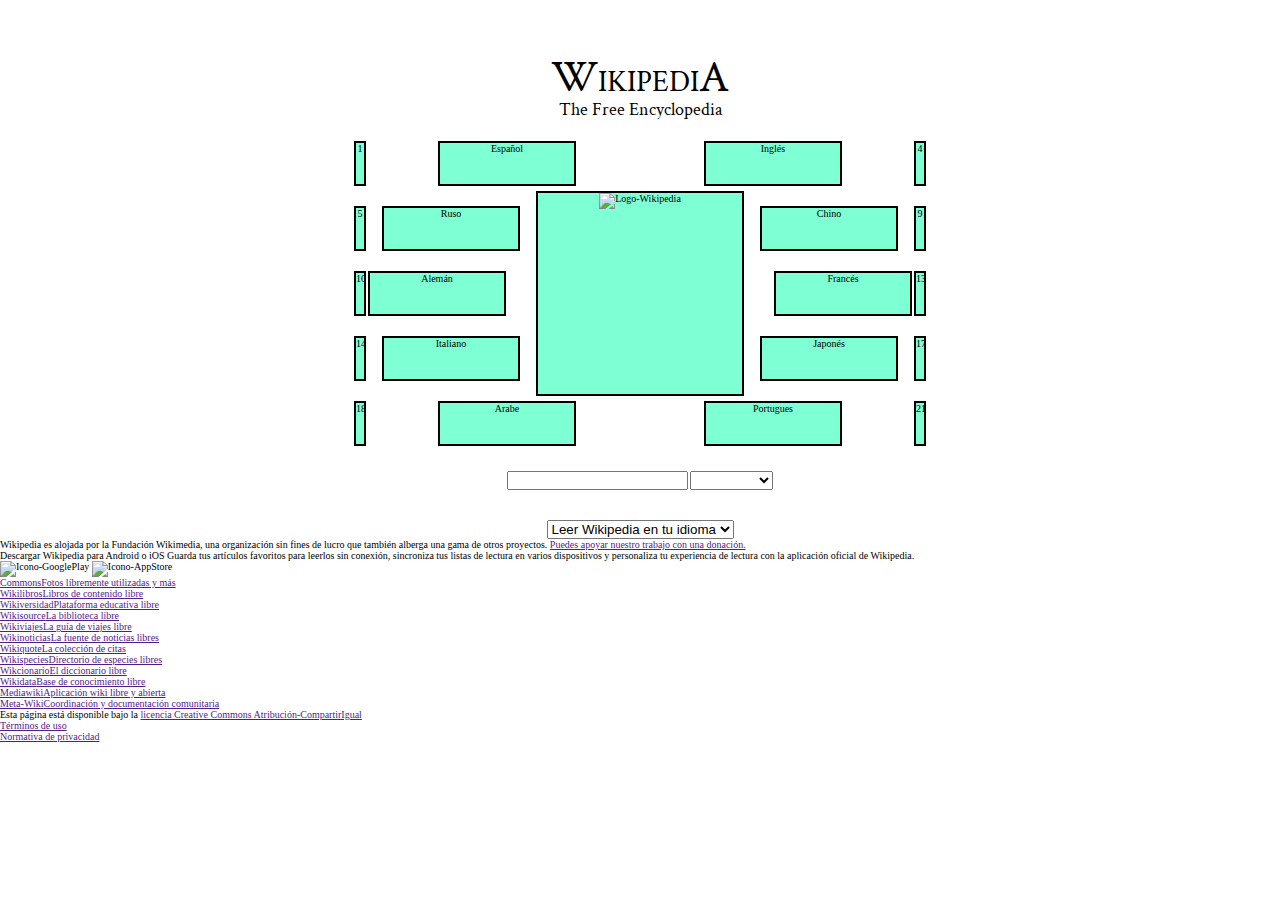
==== index.html @ 9f01933a "Primeras configuraciones en html y css con todo el esquema de la página. Se establece cuadrícula par" ====
<!DOCTYPE html>
<html lang="en">
<head>
    <meta charset="UTF-8">
    <meta http-equiv="X-UA-Compatible" content="IE=edge">
    <meta name="viewport" content="width=device-width, initial-scale=1.0">
    <title>Document</title>
    <link rel="stylesheet" href="./style.css">
    <link rel="preconnect" href="https://fonts.googleapis.com">
    <link rel="preconnect" href="https://fonts.gstatic.com" crossorigin>
    <link href="https://fonts.googleapis.com/css2?family=Crimson+Text:wght@400;600;700&family=Oswald:wght@300;500;700&display=swap" rel="stylesheet">
</head>
<body>
    <header>
        
        <div class="Titles">
            <p class="Title"><span>W</span>IKIPEDI<span>A</span></p>
            <p class="Subtitle">The Free Encyclopedia</p>
        </div>
    </header>
    <main>
        <section>

            <div class="grid-container">
                <div class="grid-item1">1</div>
                <div class="grid-item2">
                    <p>Español</p>
                </div>
                <div class="grid-item3">
                    <p>Inglés</p>
                </div>
        
                <div class="grid-item4">4</div>
                <div class="grid-item5">5</div>
                <div class="grid-item6">
                    <p>Ruso</p>
                </div>
                
                <div class="grid-item7">
                    <img src="https://upload.wikimedia.org/wikipedia/commons/d/de/Wikipedia_Logo_1.0.png" alt="Logo-Wikipedia" />
                </div>
        
                <div class="grid-item8">
                    <p>Chino</p>
                </div>
                <div class="grid-item9">9</div>
                <div class="grid-item10">10</div>
        
                <div class="grid-item11">
                    <p>Alemán</p>
                </div>
                
                <div class="grid-item12">
                    <p>Francés</p>
                </div>
                <div class="grid-item13">13</div>
        
                <div class="grid-item14">14</div>
                <div class="grid-item15">
                    <p>Italiano</p>
                </div>
                <div class="grid-item16">
                    <p>Japonés</p>
                </div>
                <div class="grid-item17">17</div>
        
                <div class="grid-item18">18</div>
                <div class="grid-item19">
                    <p>Arabe</p>
                </div>
                <div class="grid-item20">
                    <p>Portugues</p>
                </div>
                <div class="grid-item21">21</div>
                
              </div>

            
        </section>
        <section>
            <div class="main-list-container">
                
                <input type="text">
                <select name="lenguages-up" id="lang1">
                    <option value="none"></option>
                    <option value="ingles">Inglés</option>
                    <option value="chino">Chino</option>
                    <option value="espanol">Español</option>
                    <option value="italiano">Italiano</option>
                    <option value="arabe">Arabe</option>
                    <option value="ruso">Ruso</option>
                    <option value="aleman">Alemán</option>
                    <option value="frances">Francés</option>
                    <option value="japones">Japonés</option>
                    <option value="portugues">Portugués</option>
                </select>
                <a class="search-icon" href=""></a>
            </div>
            
            
              <select name="lenguages-down" id="lang2" placeholder="Leer Wikipedia en tu idioma">
                <option value="">Leer Wikipedia en tu idioma</option>
                <option value="ingles">Inglés</option>
                <option value="chino">Chino</option>
                <option value="espanol">Español</option>
                <option value="italiano">Italiano</option>
                <option value="arabe">Arabe</option>
                <option value="ruso">Ruso</option>
                <option value="aleman">Alemán</option>
                <option value="frances">Francés</option>
                <option value="japones">Japonés</option>
                <option value="portugues">Portugués</option>
              </select>
        </section>


    </main>
    <footer>
        <div class="legends">
            <div class="legend-up">
                <span class="wikimedia-icon">

                </span>
                <p>Wikipedia es alojada por la Fundación Wikimedia, una organización sin fines de lucro que también alberga una gama de otros proyectos.
                <a href="">Puedes apoyar nuestro trabajo con una donación.</a></p>
            </div>
            <div class="legend-down">
                <span class="wikipedia-icon">

                </span>
                <p><span>Descargar Wikipedia para Android o iOS</span>
                    Guarda tus artículos favoritos para leerlos sin conexión, sincroniza tus listas de lectura en varios dispositivos y personaliza tu experiencia de lectura con la aplicación oficial de Wikipedia.
                </p>
                <div class="Play-Store">
                    <img src="https://www.rdsdelivery.com/wp-content/uploads/2016/11/get-it-on-google-play-icon-logo-e1486678715107-300x105.png.webp"
                    alt="Icono-GooglePlay" />
                    <img src="https://w7.pngwing.com/pngs/506/939/png-transparent-app-store-logo-iphone-app-store-get-started-now-button-electronics-text-telephone-call.png"
                    alt="Icono-AppStore" />
                </div>

            </div>
        </div>
            <ul class="Utilities1">
                <li>
                    <a href="">
                        <span class="CommonsIcon"></span>
                        <p><span>Commons</span>Fotos líbremente utilizadas y más</p>
                    </a>
                </li>
                <li>
                    <a href="">
                        <span class="WlibrosIcon"></span>
                        <p><span>Wikilibros</span>Libros de contenido libre</p>
                    </a>
                </li>
                <li>
                    <a href="">
                        <span class="WversidadIcon"></span>
                        <p><span>Wikiversidad</span>Plataforma educativa libre</p>
                    </a>
                </li>
                <li>
                    <a href="">
                        <span class="WsourceIcon"></span>
                        <p><span>Wikisource</span>La biblioteca libre</p>
                    </a>
                </li>
            </ul>

            <ul class="Utilities2">
                <li>
                    <a href="">
                        <span class="WviajesIcon"></span>
                        <p><span>Wikiviajes</span>La guía de viajes libre</p>
                    </a>
                </li>
                <li>
                    <a href="">
                        <span class="WnoticiasIcon"></span>
                        <p><span>Wikinoticias</span>La fuente de noticias libres</p>
                    </a>
                </li>
                <li>
                    <a href="">
                        <span class="Wquote"></span>
                        <p><span>Wikiquote</span>La colección de citas</p>
                    </a>
                </li>
                <li>
                    <a href="">
                        <span class="Wspecies"></span>
                        <p><span>Wikispecies</span>Directorio de especies libres</p>
                    </a>
                </li>
            </ul>

            <ul class="Utilities3">
                <li>
                    <a href="">
                        <span class="WcionarioIcon"></span>
                        <p><span>Wikcionario</span>El diccionario libre</p>
                    </a>
                </li>
                <li>
                    <a href="">
                        <span class="WdataIcon"></span>
                        <p><span>Wikidata</span>Base de conocimiento libre</p>
                    </a>
                </li>
                <li>
                    <a href="">
                        <span class="MediaW"></span>
                        <p><span>Mediawiki</span>Aplicación wiki libre y abierta</p>
                    </a>
                </li>
                <li>
                    <a href="">
                        <span class="MetaW"></span>
                        <p><span>Meta-Wiki</span>Coordinación y documentación comunitaria</p>
                    </a>
                </li>
            </ul>

            <div class="down">
                <ul>
                    <li>
                        Esta página está disponible bajo la <a href="">licencia Creative Commons Atribución-CompartirIgual</a>
                    </li>
                    <li>
                        <a href="">Términos de uso</a>
                    </li>
                    <li>
                        <a href="">Normativa de privacidad</a>
                    </li>
                </ul>
            </div>
        
    </footer>
</body>
</html>
---- style.css ----
* {
    box-sizing: border-box;
    margin: 0;
    padding: 0;
}
html {
    font-size: 62.5%;
}

header {
    width: 100vw;
    
    text-align: center;
}
header div {
    margin: 0 auto;
    margin-top: 4.8rem;
}
header div .Title {
  height: 45px;
  
}
header div .Subtitle {
  margin-top: 5px;
} 
.Title span {
    font-size: 4.5rem;
}
.Title {
    /*font-family: Linux Libertine,Hoefler Text,Georgia,Times New Roman,Times,serif;*/
    font-family: 'Crimson Text', serif;
    font-size: 3rem;
}
.Subtitle {
    font-size: 1.8rem;
    font-family: 'Crimson Text', serif;
}
main {
  width: 100vw;    
  text-align: center;
}

.grid-container {
    display: grid;
    justify-content: center;
    grid-template-rows: repeat(5,45px);
    grid-template-columns: repeat(41,12px);
    grid-row-gap: 20px;
    grid-column-gap: 2px;
    grid-template-areas:
    "area1 . . . . . area2 area2 area2 area2 area2 area2 area2 area2 area2 area2 . . . . . . . . . area3 area3 area3 area3 area3 area3 area3 area3 area3 area3 . . . . . area4"
    "area5 . area6 area6 area6 area6 area6 area6 area6 area6 area6 area6 . area7 area7 area7 area7 area7 area7 area7 area7 area7 area7 area7 area7 area7 area7 area7 . area8 area8 area8 area8 area8 area8 area8 area8 area8 area8 . area9"
    "area10 area11 area11 area11 area11 area11 area11 area11 area11 area11 area11 . . area7 area7 area7 area7 area7 area7 area7 area7 area7 area7 area7 area7 area7 area7 area7 . . area12 area12 area12 area12 area12 area12 area12 area12 area12 area12 area13"
    "area14 . area15 area15 area15 area15 area15 area15 area15 area15 area15 area15 . area7 area7 area7 area7 area7 area7 area7 area7 area7 area7 area7 area7 area7 area7 area7 . area16 area16 area16 area16 area16 area16 area16 area16 area16 area16 . area17"
    "area18 . . . . . area19 area19 area19 area19 area19 area19 area19 area19 area19 area19 . . . . . . . . . area20 area20 area20 area20 area20 area20 area20 area20 area20 area20 . . . . . area21";
    margin-top: 20px;
  }

  .grid-item1 {
    background: aquamarine;
    text-align: center;
    border: black 2px solid;
    grid-area: area1;
    
  }
  
  .grid-item2 {
    background: aquamarine;
    text-align: center;
    border: black 2px solid;
    grid-area: area2;
  }
  
  .grid-item3 {
    background: aquamarine;
    text-align: center;
    border: black 2px solid;
    grid-area: area3;
  }
  .grid-item4 {
    background: aquamarine;
    text-align: center;
    border: black 2px solid;
    grid-area: area4;
  }
  .grid-item5 {
    background: aquamarine;
    text-align: center;
    border: black 2px solid;
    grid-area: area5;
  }
  .grid-item6 {
    background: aquamarine;
    text-align: center;
    border: black 2px solid;
    grid-area: area6;
  }
  .grid-item7 {
    background: aquamarine;
    text-align: center;
    border: black 2px solid;
    grid-area: area7;
   
    height: 205px;
    margin-top: -15px;
  }
  .grid-item7 img {
    width: 100%;
    height: 100%;
  }
  .grid-item8 {
    background: aquamarine;
    text-align: center;
    border: black 2px solid;
    grid-area: area8;
  }
  .grid-item9 {
    background: aquamarine;
    text-align: center;
    border: black 2px solid;
    grid-area: area9;
  }
  .grid-item10 {
    background: aquamarine;
    text-align: center;
    border: black 2px solid;
    grid-area: area10;
  }
  
  .grid-item11 {
    background: aquamarine;
    text-align: center;
    border: black 2px solid;
    grid-area: area11;
  }
  .grid-item12 {
    background: aquamarine;
    text-align: center;
    border: black 2px solid;
    grid-area: area12;
  }
  .grid-item13 {
    background: aquamarine;
    text-align: center;
    border: black 2px solid;
    grid-area: area13;
  }
  .grid-item14 {
    background: aquamarine;
    text-align: center;
    border: black 2px solid;
    grid-area: area14;
  }
  
  .grid-item15 {
    background: aquamarine;
    text-align: center;
    border: black 2px solid;
    grid-area: area15;
  }
  .grid-item16 {
    background: aquamarine;
    text-align: center;
    border: black 2px solid;
    grid-area: area16;
  }
  .grid-item17 {
    background: aquamarine;
    text-align: center;
    border: black 2px solid;
    grid-area: area17;
  }
  .grid-item18 {
    background: aquamarine;
    text-align: center;
    border: black 2px solid;
    grid-area: area18;
  }
  
  .grid-item19 {
    background: aquamarine;
    text-align: center;
    border: black 2px solid;
    grid-area: area19;
  }
  .grid-item20 {
    background: aquamarine;
    text-align: center;
    border: black 2px solid;
    grid-area: area20;
  }
  .grid-item21 {
    background: aquamarine;
    text-align: center;
    border: black 2px solid;
    grid-area: area21;
  }

  .main-list-container {
    margin-top: 2.5rem;
  }
  #lang2 {
    margin-top: 3rem;
  }
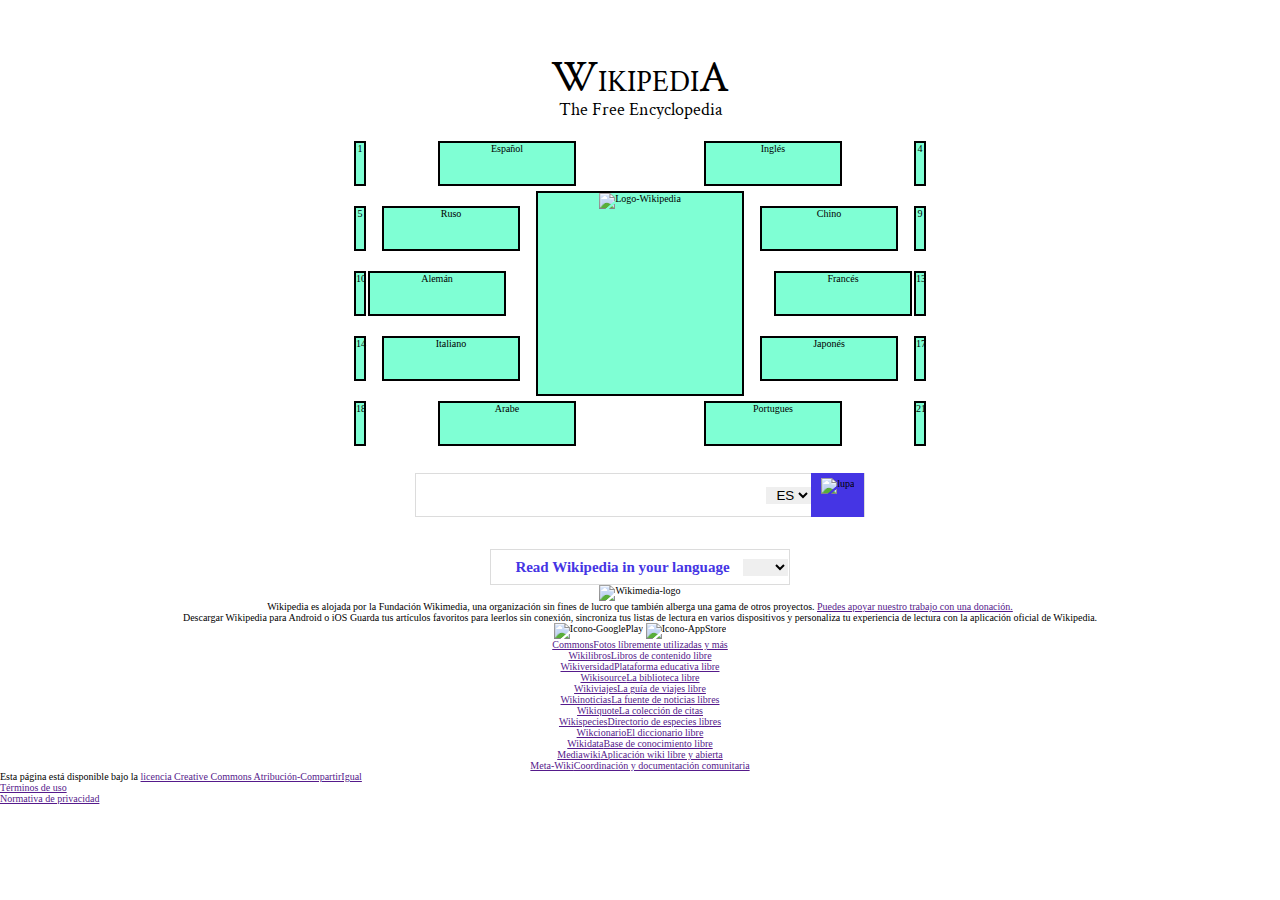
==== commit 03466bb1: "Agregados estilos para las dos inputs con listas desplegables" ====
--- a/index.html
+++ b/index.html
@@ -82,7 +82,32 @@
                 
                 <input type="text">
                 <select name="lenguages-up" id="lang1">
-                    <option value="none"></option>
+                    <option value="espanol">ESPAÑOL</option>
+                    <option value="ingles">INGLÉS</option>
+                    <option value="chino">CHINO</option>
+                    
+                    <option value="italiano">ITALIANO</option>
+                    <option value="arabe">ARABE</option>
+                    <option value="ruso">RUSO</option>
+                    <option value="aleman">ALEMÁN</option>
+                    <option value="frances">FRANCÉS</option>
+                    <option value="japones">JAPONÉS</option>
+                    <option value="portugues">PORTUGUÉS</option>
+                </select>
+                <div class="search">
+                    <img src="https://ebling.library.wisc.edu/wp-content/uploads/2019/03/whitesearchicon.png" alt="lupa">
+                </div>
+                <!--<div class="search">
+                    <a class="search-icon" href=""></a>
+                </div>-->
+            </div>
+            
+            <div class="Second-list-container">
+                <div class="Message-lang">
+                    <p>Read Wikipedia in your language</p>
+                </div>
+                <select name="languages-down" id="lang2" placeholder="Leer Wikipedia en tu idioma">
+                    <option value=""></option>
                     <option value="ingles">Inglés</option>
                     <option value="chino">Chino</option>
                     <option value="espanol">Español</option>
@@ -94,133 +119,118 @@
                     <option value="japones">Japonés</option>
                     <option value="portugues">Portugués</option>
                 </select>
-                <a class="search-icon" href=""></a>
-            </div>
-            
-            
-              <select name="lenguages-down" id="lang2" placeholder="Leer Wikipedia en tu idioma">
-                <option value="">Leer Wikipedia en tu idioma</option>
-                <option value="ingles">Inglés</option>
-                <option value="chino">Chino</option>
-                <option value="espanol">Español</option>
-                <option value="italiano">Italiano</option>
-                <option value="arabe">Arabe</option>
-                <option value="ruso">Ruso</option>
-                <option value="aleman">Alemán</option>
-                <option value="frances">Francés</option>
-                <option value="japones">Japonés</option>
-                <option value="portugues">Portugués</option>
-              </select>
+            </div>
         </section>
 
+        <section>
+            <div class="legends">
+                <div class="legend-up">
+                    <img src="https://upload.wikimedia.org/wikipedia/commons/thumb/8/8b/Wikimedia-logo_black.svg/512px-Wikimedia-logo_black.svg.png" alt="Wikimedia-logo">
+                    <p>Wikipedia es alojada por la Fundación Wikimedia, una organización sin fines de lucro que también alberga una gama de otros proyectos.
+                    <a href="">Puedes apoyar nuestro trabajo con una donación.</a></p>
+                </div>
+                <div class="legend-down">
+                    <span class="wikipedia-icon">
+    
+                    </span>
+                    <p><span>Descargar Wikipedia para Android o iOS</span>
+                        Guarda tus artículos favoritos para leerlos sin conexión, sincroniza tus listas de lectura en varios dispositivos y personaliza tu experiencia de lectura con la aplicación oficial de Wikipedia.
+                    </p>
+                    <div class="Play-Store">
+                        <img src="https://www.rdsdelivery.com/wp-content/uploads/2016/11/get-it-on-google-play-icon-logo-e1486678715107-300x105.png.webp"
+                        alt="Icono-GooglePlay" />
+                        <img src="https://w7.pngwing.com/pngs/506/939/png-transparent-app-store-logo-iphone-app-store-get-started-now-button-electronics-text-telephone-call.png"
+                        alt="Icono-AppStore" />
+                    </div>
+    
+                </div>
+            </div>
+                <ul class="Utilities1">
+                    <li>
+                        <a href="">
+                            <span class="CommonsIcon"></span>
+                            <p><span>Commons</span>Fotos líbremente utilizadas y más</p>
+                        </a>
+                    </li>
+                    <li>
+                        <a href="">
+                            <span class="WlibrosIcon"></span>
+                            <p><span>Wikilibros</span>Libros de contenido libre</p>
+                        </a>
+                    </li>
+                    <li>
+                        <a href="">
+                            <span class="WversidadIcon"></span>
+                            <p><span>Wikiversidad</span>Plataforma educativa libre</p>
+                        </a>
+                    </li>
+                    <li>
+                        <a href="">
+                            <span class="WsourceIcon"></span>
+                            <p><span>Wikisource</span>La biblioteca libre</p>
+                        </a>
+                    </li>
+                </ul>
+    
+                <ul class="Utilities2">
+                    <li>
+                        <a href="">
+                            <span class="WviajesIcon"></span>
+                            <p><span>Wikiviajes</span>La guía de viajes libre</p>
+                        </a>
+                    </li>
+                    <li>
+                        <a href="">
+                            <span class="WnoticiasIcon"></span>
+                            <p><span>Wikinoticias</span>La fuente de noticias libres</p>
+                        </a>
+                    </li>
+                    <li>
+                        <a href="">
+                            <span class="Wquote"></span>
+                            <p><span>Wikiquote</span>La colección de citas</p>
+                        </a>
+                    </li>
+                    <li>
+                        <a href="">
+                            <span class="Wspecies"></span>
+                            <p><span>Wikispecies</span>Directorio de especies libres</p>
+                        </a>
+                    </li>
+                </ul>
+    
+                <ul class="Utilities3">
+                    <li>
+                        <a href="">
+                            <span class="WcionarioIcon"></span>
+                            <p><span>Wikcionario</span>El diccionario libre</p>
+                        </a>
+                    </li>
+                    <li>
+                        <a href="">
+                            <span class="WdataIcon"></span>
+                            <p><span>Wikidata</span>Base de conocimiento libre</p>
+                        </a>
+                    </li>
+                    <li>
+                        <a href="">
+                            <span class="MediaW"></span>
+                            <p><span>Mediawiki</span>Aplicación wiki libre y abierta</p>
+                        </a>
+                    </li>
+                    <li>
+                        <a href="">
+                            <span class="MetaW"></span>
+                            <p><span>Meta-Wiki</span>Coordinación y documentación comunitaria</p>
+                        </a>
+                    </li>
+                </ul>
+    
+        </section>
 
     </main>
     <footer>
-        <div class="legends">
-            <div class="legend-up">
-                <span class="wikimedia-icon">
-
-                </span>
-                <p>Wikipedia es alojada por la Fundación Wikimedia, una organización sin fines de lucro que también alberga una gama de otros proyectos.
-                <a href="">Puedes apoyar nuestro trabajo con una donación.</a></p>
-            </div>
-            <div class="legend-down">
-                <span class="wikipedia-icon">
-
-                </span>
-                <p><span>Descargar Wikipedia para Android o iOS</span>
-                    Guarda tus artículos favoritos para leerlos sin conexión, sincroniza tus listas de lectura en varios dispositivos y personaliza tu experiencia de lectura con la aplicación oficial de Wikipedia.
-                </p>
-                <div class="Play-Store">
-                    <img src="https://www.rdsdelivery.com/wp-content/uploads/2016/11/get-it-on-google-play-icon-logo-e1486678715107-300x105.png.webp"
-                    alt="Icono-GooglePlay" />
-                    <img src="https://w7.pngwing.com/pngs/506/939/png-transparent-app-store-logo-iphone-app-store-get-started-now-button-electronics-text-telephone-call.png"
-                    alt="Icono-AppStore" />
-                </div>
-
-            </div>
-        </div>
-            <ul class="Utilities1">
-                <li>
-                    <a href="">
-                        <span class="CommonsIcon"></span>
-                        <p><span>Commons</span>Fotos líbremente utilizadas y más</p>
-                    </a>
-                </li>
-                <li>
-                    <a href="">
-                        <span class="WlibrosIcon"></span>
-                        <p><span>Wikilibros</span>Libros de contenido libre</p>
-                    </a>
-                </li>
-                <li>
-                    <a href="">
-                        <span class="WversidadIcon"></span>
-                        <p><span>Wikiversidad</span>Plataforma educativa libre</p>
-                    </a>
-                </li>
-                <li>
-                    <a href="">
-                        <span class="WsourceIcon"></span>
-                        <p><span>Wikisource</span>La biblioteca libre</p>
-                    </a>
-                </li>
-            </ul>
-
-            <ul class="Utilities2">
-                <li>
-                    <a href="">
-                        <span class="WviajesIcon"></span>
-                        <p><span>Wikiviajes</span>La guía de viajes libre</p>
-                    </a>
-                </li>
-                <li>
-                    <a href="">
-                        <span class="WnoticiasIcon"></span>
-                        <p><span>Wikinoticias</span>La fuente de noticias libres</p>
-                    </a>
-                </li>
-                <li>
-                    <a href="">
-                        <span class="Wquote"></span>
-                        <p><span>Wikiquote</span>La colección de citas</p>
-                    </a>
-                </li>
-                <li>
-                    <a href="">
-                        <span class="Wspecies"></span>
-                        <p><span>Wikispecies</span>Directorio de especies libres</p>
-                    </a>
-                </li>
-            </ul>
-
-            <ul class="Utilities3">
-                <li>
-                    <a href="">
-                        <span class="WcionarioIcon"></span>
-                        <p><span>Wikcionario</span>El diccionario libre</p>
-                    </a>
-                </li>
-                <li>
-                    <a href="">
-                        <span class="WdataIcon"></span>
-                        <p><span>Wikidata</span>Base de conocimiento libre</p>
-                    </a>
-                </li>
-                <li>
-                    <a href="">
-                        <span class="MediaW"></span>
-                        <p><span>Mediawiki</span>Aplicación wiki libre y abierta</p>
-                    </a>
-                </li>
-                <li>
-                    <a href="">
-                        <span class="MetaW"></span>
-                        <p><span>Meta-Wiki</span>Coordinación y documentación comunitaria</p>
-                    </a>
-                </li>
-            </ul>
-
+        
             <div class="down">
                 <ul>
                     <li>
--- a/style.css
+++ b/style.css
@@ -199,9 +199,85 @@
   .main-list-container {
     margin-top: 2.5rem;
   }
+  /*
   #lang2 {
     margin-top: 3rem;
-  }
-
-  
-  +  }*/
+
+  .main-list-container {
+    width: 45rem;
+    height: 4.4rem;
+    
+    display: flex;
+    margin: 0 auto;
+    margin-top: 2.7rem;
+    justify-content: center;
+    align-items: center;
+    border: #DCDCDC 1px solid;
+  }
+  
+.search {
+  width: 5.4rem;
+  height: 4.4rem;
+  background-color: #4535E4;
+  cursor: pointer;
+
+}
+/*.main-list-container .search .search-icon {*/
+.search img {
+  /*background-image: url('https://img.icons8.com/android/24/000000/search.png');
+  background-image: url('https://ebling.library.wisc.edu/wp-content/uploads/2019/03/whitesearchicon.png');
+  background-repeat: no-repeat;
+  background-position: center;
+  background-size: contain;
+  width: 5.6rem;
+  height: 1.8rem;*/
+  width: 65%;
+  height: 65%;
+  margin-top: 0.5rem;
+    
+}
+  
+.main-list-container input {
+  width: 36rem;
+  height: 4rem;
+  border: none;
+  outline: none;
+  padding-left: 1rem;
+}
+.main-list-container select {
+  width: 4.5rem;
+  padding-left: 6px;
+  border: none;
+}
+
+.Second-list-container {
+  width: 30rem;
+  height: 3.6rem;
+  border: 1px solid #dfe1e5;
+  display: flex;
+  margin: 0 auto;
+  margin-top: 3.2rem;
+  justify-content: center;
+  align-items: center;
+  border: #DCDCDC 1px solid;
+}
+.Message-lang {
+  width: 25rem;
+  height: 4rem;
+  border: none;
+  outline: none;
+  padding-left: 1rem;
+  margin-top: 2.4rem;
+}
+.Message-lang p {
+  font-size: 15px;
+  color: #4535E4;
+  font-weight: bold;
+}
+.Second-list-container select {
+  width: 4.5rem;
+  padding-left: 6px;
+  border: none;
+  
+}
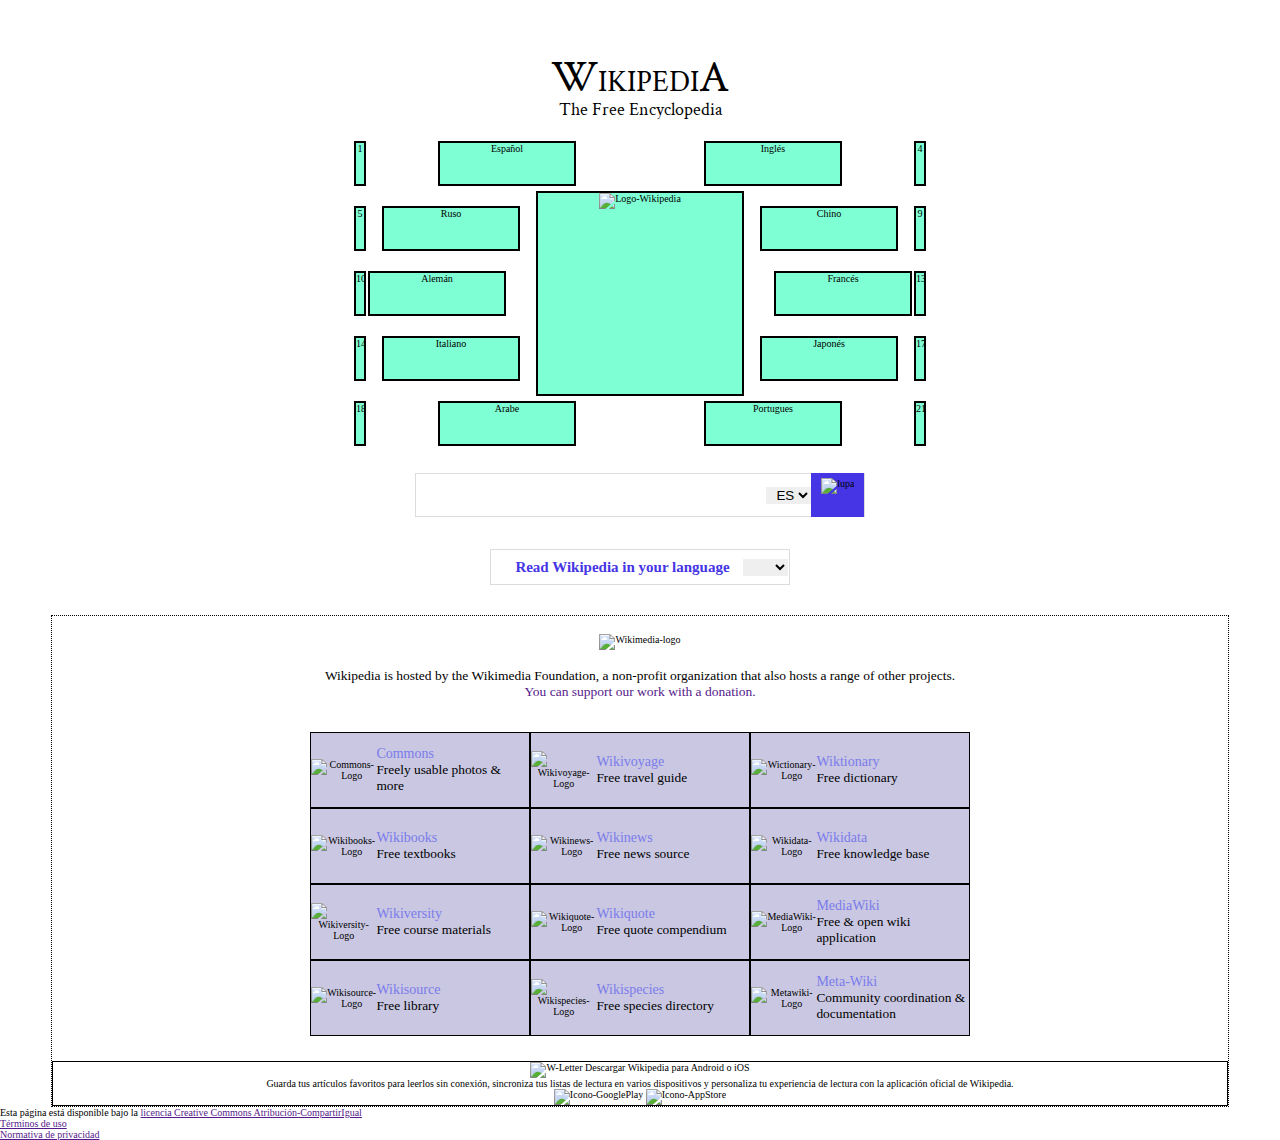
==== commit 9bfeba20: "Se añaden utilidades de wikipedia con cuadrícula grid" ====
--- a/index.html
+++ b/index.html
@@ -123,115 +123,151 @@
         </section>
 
         <section>
-            <div class="legends">
-                <div class="legend-up">
-                    <img src="https://upload.wikimedia.org/wikipedia/commons/thumb/8/8b/Wikimedia-logo_black.svg/512px-Wikimedia-logo_black.svg.png" alt="Wikimedia-logo">
-                    <p>Wikipedia es alojada por la Fundación Wikimedia, una organización sin fines de lucro que también alberga una gama de otros proyectos.
-                    <a href="">Puedes apoyar nuestro trabajo con una donación.</a></p>
-                </div>
-                <div class="legend-down">
-                    <span class="wikipedia-icon">
-    
-                    </span>
-                    <p><span>Descargar Wikipedia para Android o iOS</span>
-                        Guarda tus artículos favoritos para leerlos sin conexión, sincroniza tus listas de lectura en varios dispositivos y personaliza tu experiencia de lectura con la aplicación oficial de Wikipedia.
-                    </p>
-                    <div class="Play-Store">
-                        <img src="https://www.rdsdelivery.com/wp-content/uploads/2016/11/get-it-on-google-play-icon-logo-e1486678715107-300x105.png.webp"
-                        alt="Icono-GooglePlay" />
-                        <img src="https://w7.pngwing.com/pngs/506/939/png-transparent-app-store-logo-iphone-app-store-get-started-now-button-electronics-text-telephone-call.png"
-                        alt="Icono-AppStore" />
+            <div class="FooterUp">
+                <div class="legends">
+                    <div class="legend-up">
+
+                        <img src="https://upload.wikimedia.org/wikipedia/commons/thumb/8/8b/Wikimedia-logo_black.svg/512px-Wikimedia-logo_black.svg.png" alt="Wikimedia-logo">
+                        
+                        <p>Wikipedia is hosted by the Wikimedia Foundation, a non-profit organization that also hosts a range of other projects.</p>
+                        <p><a href="">You can support our work with a donation.</a></p>
+                        
                     </div>
-    
-                </div>
-            </div>
-                <ul class="Utilities1">
-                    <li>
-                        <a href="">
-                            <span class="CommonsIcon"></span>
-                            <p><span>Commons</span>Fotos líbremente utilizadas y más</p>
-                        </a>
-                    </li>
-                    <li>
-                        <a href="">
-                            <span class="WlibrosIcon"></span>
-                            <p><span>Wikilibros</span>Libros de contenido libre</p>
-                        </a>
-                    </li>
-                    <li>
-                        <a href="">
-                            <span class="WversidadIcon"></span>
-                            <p><span>Wikiversidad</span>Plataforma educativa libre</p>
-                        </a>
-                    </li>
-                    <li>
-                        <a href="">
-                            <span class="WsourceIcon"></span>
-                            <p><span>Wikisource</span>La biblioteca libre</p>
-                        </a>
-                    </li>
-                </ul>
-    
-                <ul class="Utilities2">
-                    <li>
-                        <a href="">
-                            <span class="WviajesIcon"></span>
-                            <p><span>Wikiviajes</span>La guía de viajes libre</p>
-                        </a>
-                    </li>
-                    <li>
-                        <a href="">
-                            <span class="WnoticiasIcon"></span>
-                            <p><span>Wikinoticias</span>La fuente de noticias libres</p>
-                        </a>
-                    </li>
-                    <li>
-                        <a href="">
-                            <span class="Wquote"></span>
-                            <p><span>Wikiquote</span>La colección de citas</p>
-                        </a>
-                    </li>
-                    <li>
-                        <a href="">
-                            <span class="Wspecies"></span>
-                            <p><span>Wikispecies</span>Directorio de especies libres</p>
-                        </a>
-                    </li>
-                </ul>
-    
-                <ul class="Utilities3">
-                    <li>
-                        <a href="">
-                            <span class="WcionarioIcon"></span>
-                            <p><span>Wikcionario</span>El diccionario libre</p>
-                        </a>
-                    </li>
-                    <li>
-                        <a href="">
-                            <span class="WdataIcon"></span>
-                            <p><span>Wikidata</span>Base de conocimiento libre</p>
-                        </a>
-                    </li>
-                    <li>
-                        <a href="">
-                            <span class="MediaW"></span>
-                            <p><span>Mediawiki</span>Aplicación wiki libre y abierta</p>
-                        </a>
-                    </li>
-                    <li>
-                        <a href="">
-                            <span class="MetaW"></span>
-                            <p><span>Meta-Wiki</span>Coordinación y documentación comunitaria</p>
-                        </a>
-                    </li>
-                </ul>
-    
+                    <div class="GridUtilities">
+                        <div class="item item-1">
+                            <div class="LogUtil">
+                                <img src="https://upload.wikimedia.org/wikipedia/commons/4/4a/Commons-logo.svg" alt="Commons-Logo">
+                            </div>
+                            <div class="Utility">
+                                <p>Commons</p>
+                                <p>Freely usable photos & more</p>
+                            </div>
+                        </div> <!-- cada uno de los ítems del grid -->
+                        <div class="item item-2">
+                            <div class="LogUtil">
+                                <img src="https://upload.wikimedia.org/wikipedia/commons/thumb/d/dd/Wikivoyage-Logo-v3-icon.svg/1024px-Wikivoyage-Logo-v3-icon.svg.png" alt="Wikivoyage-Logo">
+                            </div>
+                            <div class="Utility">
+                                <p>Wikivoyage</p>
+                                <p>Free travel guide</p>
+                            </div>
+                        </div>
+                        <div class="item item-3">
+                            <div class="LogUtil">
+                                <img src="https://upload.wikimedia.org/wikipedia/commons/thumb/c/c3/Wiktfavicon_en.svg/1024px-Wiktfavicon_en.svg.png" alt="Wictionary-Logo">
+                            </div>
+                            <div class="Utility">
+                                <p>Wiktionary</p>
+                                <p>Free dictionary</p>
+                            </div>
+                        </div>
+                        <div class="item item-4">
+                            <div class="LogUtil">
+                                <img src="https://upload.wikimedia.org/wikipedia/commons/thumb/f/fa/Wikibooks-logo.svg/1200px-Wikibooks-logo.svg.png" alt="Wikibooks-Logo">
+                            </div>
+                            <div class="Utility">
+                                <p>Wikibooks</p>
+                                <p>Free textbooks</p>
+                            </div>
+                        </div>
+
+                        <div class="item item-5">
+                            <div class="LogUtil">
+                                <img src="https://upload.wikimedia.org/wikipedia/commons/thumb/2/24/Wikinews-logo.svg/1200px-Wikinews-logo.svg.png" alt="Wikinews-Logo">
+                            </div>
+                            <div class="Utility">
+                                <p>Wikinews</p>
+                                <p>Free news source</p>
+                            </div>
+                        </div> <!-- cada uno de los ítems del grid -->
+                        <div class="item item-6">
+                            <div class="LogUtil">
+                                <img src="https://upload.wikimedia.org/wikipedia/commons/thumb/6/67/Notification-icon-Wikidata-logo.svg/1200px-Notification-icon-Wikidata-logo.svg.png" alt="Wikidata-Logo">
+                            </div>
+                            <div class="Utility">
+                                <p>Wikidata</p>
+                                <p>Free knowledge base</p>
+                            </div>
+                        </div>
+                        <div class="item item-7">
+                            <div class="LogUtil">
+                                <img src="https://upload.wikimedia.org/wikipedia/commons/thumb/0/0b/Wikiversity_logo_2017.svg/1200px-Wikiversity_logo_2017.svg.png" alt="Wikiversity-Logo">
+                            </div>
+                            <div class="Utility">
+                                <p>Wikiversity</p>
+                                <p>Free course materials</p>
+                            </div>
+                        </div>
+                        <div class="item item-8">
+                            <div class="LogUtil">
+                                <img src="https://upload.wikimedia.org/wikipedia/commons/thumb/5/5a/Notification-icon-Wikiquote.svg/1200px-Notification-icon-Wikiquote.svg.png" alt="Wikiquote-Logo">
+                            </div>
+                            <div class="Utility">
+                                <p>Wikiquote</p>
+                                <p>Free quote compendium</p>
+                            </div>
+                        </div>
+
+                        <div class="item item-9">
+                            <div class="LogUtil">
+                                <img src="https://upload.wikimedia.org/wikipedia/commons/thumb/1/10/Notification-icon-MediaWiki-logo.svg/1200px-Notification-icon-MediaWiki-logo.svg.png" alt="MediaWiki-Logo">
+                            </div>
+                            <div class="Utility">
+                                <p>MediaWiki</p>
+                                <p>Free & open wiki application</p>
+                            </div>
+                        </div> <!-- cada uno de los ítems del grid -->
+                        <div class="item item-10">
+                            <div class="LogUtil">
+                                <img src="https://upload.wikimedia.org/wikipedia/commons/thumb/4/4c/Wikisource-logo.svg/1200px-Wikisource-logo.svg.png" alt="Wikisource-Logo">
+                            </div>
+                            <div class="Utility">
+                                <p>Wikisource</p>
+                                <p>Free library</p>
+                            </div>
+                        </div>
+                        <div class="item item-11">
+                            <div class="LogUtil">
+                                <img src="https://upload.wikimedia.org/wikipedia/commons/thumb/d/df/Wikispecies-logo.svg/1200px-Wikispecies-logo.svg.png" alt="Wikispecies-Logo">
+                            </div>
+                            <div class="Utility">
+                                <p>Wikispecies</p>
+                                <p>Free species directory</p>
+                            </div>
+                        </div>
+                        <div class="item item-12">
+                            <div class="LogUtil">
+                                <img src="https://upload.wikimedia.org/wikipedia/commons/thumb/b/b7/Meta-Wiki_Proposed_logo.svg/1200px-Meta-Wiki_Proposed_logo.svg.png" alt="Metawiki-Logo">
+                            </div>
+                            <div class="Utility">
+                                <p>Meta-Wiki</p>
+                                <p>Community coordination & documentation</p>
+                            </div>
+                        </div>
+                    </div>
+                    <div class="legend-down">
+                        <img src="https://upload.wikimedia.org/wikipedia/commons/thumb/a/a9/W_letter.svg/135px-W_letter.svg.png" alt="W-Letter">
+                        <p class="parr1">Descargar Wikipedia para Android o iOS</p>
+                        <p>Guarda tus artículos favoritos para leerlos sin conexión, sincroniza tus listas de lectura en varios dispositivos y personaliza tu experiencia de lectura con la aplicación oficial de Wikipedia.</p>
+                        
+                        <div class="Play-Store">
+                            <img src="https://www.rdsdelivery.com/wp-content/uploads/2016/11/get-it-on-google-play-icon-logo-e1486678715107-300x105.png.webp"
+                            alt="Icono-GooglePlay" />
+                            <img src="https://w7.pngwing.com/pngs/506/939/png-transparent-app-store-logo-iphone-app-store-get-started-now-button-electronics-text-telephone-call.png"
+                            alt="Icono-AppStore" />
+                        </div>
+        
+                    </div>
+                </div>
+            </div>
         </section>
+
 
     </main>
     <footer>
         
-            <div class="down">
+        
+            <div class="FooterDown">
                 <ul>
                     <li>
                         Esta página está disponible bajo la <a href="">licencia Creative Commons Atribución-CompartirIgual</a>
--- a/style.css
+++ b/style.css
@@ -281,3 +281,91 @@
   border: none;
   
 }
+
+.FooterUp {
+  width: 92%;
+  border: black 1px dotted;
+  margin: 0 auto;
+  margin-top: 3rem;
+}
+.legend-up {
+  
+  margin: 0 auto;
+  display:inherit;
+  align-items: center;
+}
+.legend-up img {
+  
+  width: 42px;
+  height: 42px;
+  margin: 0 auto;
+  margin-top: 1.8rem;
+  margin-bottom: 1.8rem;  
+}
+
+.legend-up p {
+  
+  font-size: 13.5px;
+  justify-content: center;
+  
+}
+
+.legend-up p a {
+  text-decoration: none;
+}
+.GridUtilities {
+  display: grid;
+  grid-template-columns: repeat(3,22rem);
+  grid-template-rows: repeat(4,7.6rem);
+  justify-content: center;
+  margin-top: 3.2rem;
+}
+.item {
+  background-color: #C9C7E2;
+  border: black 1px solid;
+  display: flex;
+  align-items: center;
+}
+/*
+.item {
+  display: flex;
+}*/
+.item :nth-child(1) {
+  width: 30%;
+  
+}
+.item :nth-child(1) img {
+  width: 70%;
+  height: 70%;
+  /*margin-top: 13px;*/
+}
+.Utility {
+  width: 70%;
+  height: auto;
+}
+.item .Utility :nth-child(1) {
+  font-size: 14px;
+  width: 100%;
+  text-align: left;
+  /*padding-top: 22px;*/
+  margin: auto 0;
+  color: #7B7BEA
+}
+.item .Utility :nth-child(2) {
+  font-size: 13.4px;
+  text-align: left;
+}
+
+.legend-down {
+  /*width: 92%;
+  margin: 0 auto;*/
+  border: black 1px solid;
+  margin-top: 2.5rem;
+}
+.legend-down img {
+  display: inline-block;
+}
+
+.parr1 {
+  display: inline-block;
+}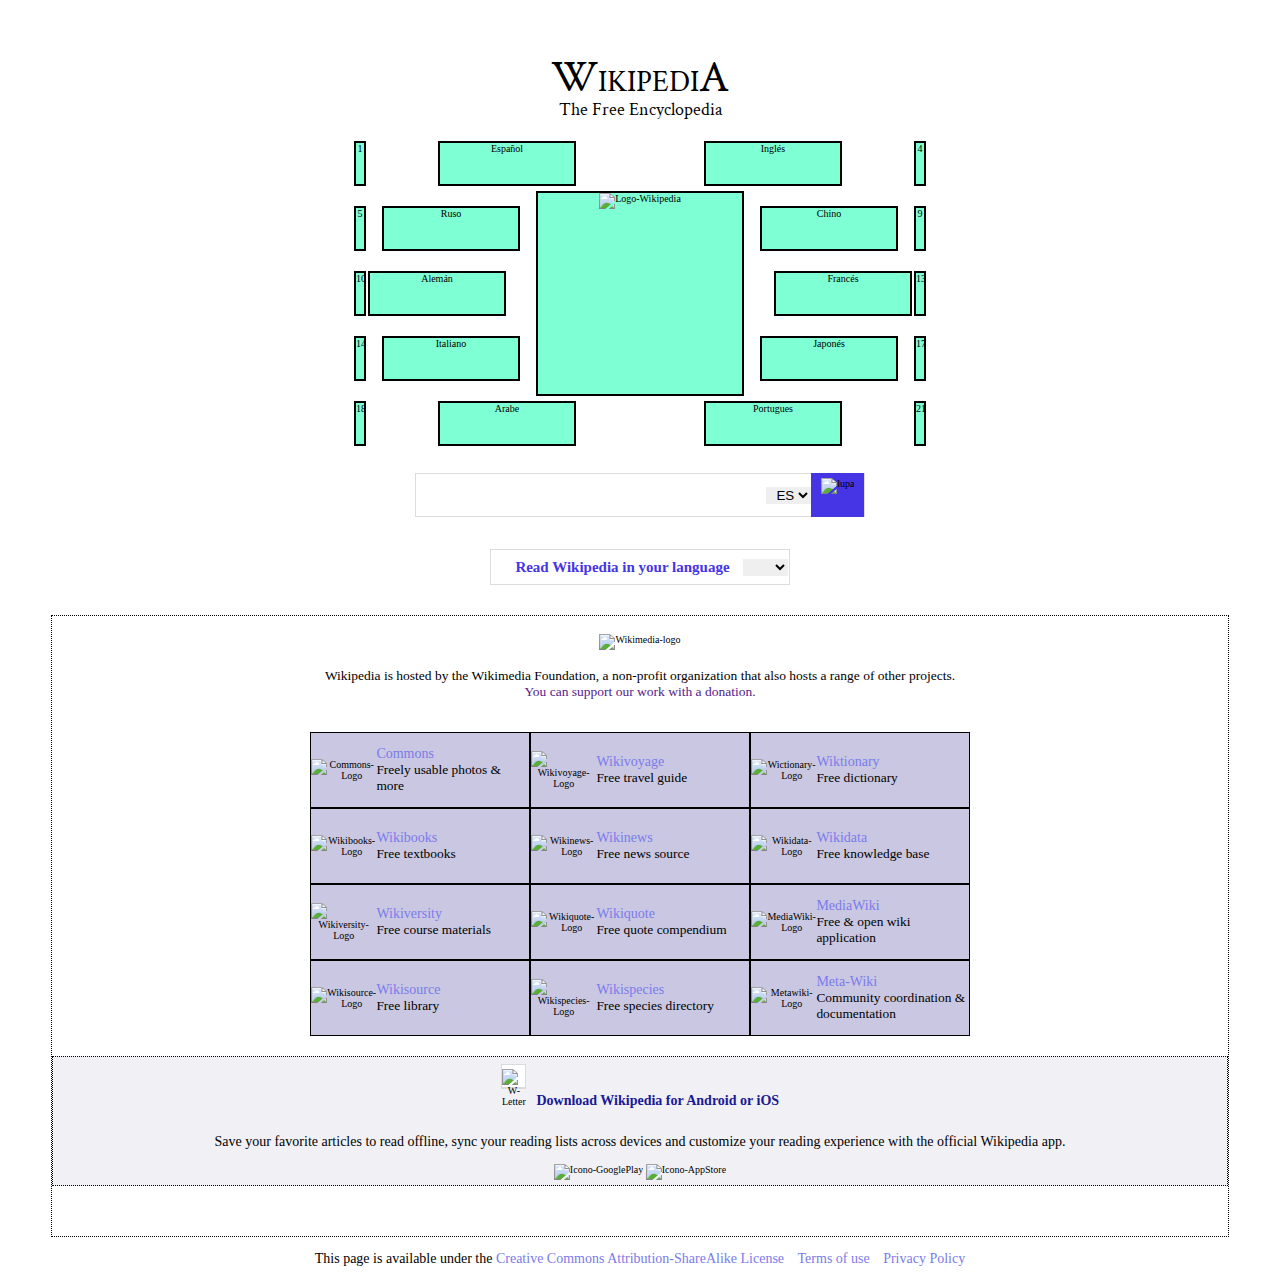
==== commit 9cd7627c: "Añadidos estilos a la parte baja y footer" ====
--- a/index.html
+++ b/index.html
@@ -246,11 +246,13 @@
                         </div>
                     </div>
                     <div class="legend-down">
-                        <img src="https://upload.wikimedia.org/wikipedia/commons/thumb/a/a9/W_letter.svg/135px-W_letter.svg.png" alt="W-Letter">
-                        <p class="parr1">Descargar Wikipedia para Android o iOS</p>
-                        <p>Guarda tus artículos favoritos para leerlos sin conexión, sincroniza tus listas de lectura en varios dispositivos y personaliza tu experiencia de lectura con la aplicación oficial de Wikipedia.</p>
+                        <div class="LogWiki">
+                            <img src="https://upload.wikimedia.org/wikipedia/commons/thumb/a/a9/W_letter.svg/135px-W_letter.svg.png" alt="W-Letter">
+                        </div>
+                        <p class="LegDnParr1">Download Wikipedia for Android or iOS</p>
+                        <p class="LegDnParr2">Save your favorite articles to read offline, sync your reading lists across devices and customize your reading experience with the official Wikipedia app.</p>
                         
-                        <div class="Play-Store">
+                        <div class="PlayStore">
                             <img src="https://www.rdsdelivery.com/wp-content/uploads/2016/11/get-it-on-google-play-icon-logo-e1486678715107-300x105.png.webp"
                             alt="Icono-GooglePlay" />
                             <img src="https://w7.pngwing.com/pngs/506/939/png-transparent-app-store-logo-iphone-app-store-get-started-now-button-electronics-text-telephone-call.png"
@@ -265,10 +267,8 @@
 
     </main>
     <footer>
-        
-        
-            <div class="FooterDown">
-                <ul>
+        <!--
+                <ul class="FooterDown">
                     <li>
                         Esta página está disponible bajo la <a href="">licencia Creative Commons Atribución-CompartirIgual</a>
                     </li>
@@ -279,7 +279,18 @@
                         <a href="">Normativa de privacidad</a>
                     </li>
                 </ul>
-            </div>
+    --> 
+        <ul class="FooterDown">
+            <li>
+                This page is available under the <span>Creative Commons Attribution-ShareAlike License</span>
+            </li>
+            <li>
+                <span>Terms of use</span>
+            </li>
+            <li>
+                <span>Privacy Policy</span>
+            </li>
+        </ul>       
         
     </footer>
 </body>
--- a/style.css
+++ b/style.css
@@ -349,7 +349,7 @@
   text-align: left;
   /*padding-top: 22px;*/
   margin: auto 0;
-  color: #7B7BEA
+  color: #7B7BEA;
 }
 .item .Utility :nth-child(2) {
   font-size: 13.4px;
@@ -359,13 +359,79 @@
 .legend-down {
   /*width: 92%;
   margin: 0 auto;*/
-  border: black 1px solid;
+  border: black 1px dotted;
+  margin-top: 2rem;
+  margin-bottom: 5rem;
+  background-color: #F0F0F5;
+}
+.legend-down .LogWiki {
+  display: inline-block;
+  width: 2.5rem;
+  height: 2.5rem;
+  background-color: white;
+  margin-right: 0.4rem;
+  margin-top: 0.7rem;
+  border-top: #DADADD 0.8px solid;
+  border-left: #DADADD 0.8px solid;
+  border-right: #DADADD 0.8px solid;
+  border-bottom: #DADADD 2px solid;
+}
+.legend-down .LogWiki img {
+  width: 85%;
+  height: 65%;
+  margin-top: 3.5px;
+}
+.LegDnParr1 {
+  display: inline;
+  color: #191995;
+  font-weight: bold;
+  font-size: 14px;
+  margin-left: 0.4rem;
+  cursor: pointer;
+  margin-top: 17px;
+}
+.LegDnParr2 {
+  font-size: 14px;
   margin-top: 2.5rem;
 }
-.legend-down img {
-  display: inline-block;
-}
-
-.parr1 {
-  display: inline-block;
-}+.PlayStore {
+  margin-top: 1.4rem;
+  margin-bottom: 0.5rem;
+}
+.PlayStore :nth-child(1) {
+  width: 12.4rem;
+  height: 3.8rem;
+  cursor: pointer;
+}
+.PlayStore :nth-child(2) {
+  width: 11rem;
+  height: 3.8rem;
+  cursor: pointer;
+}
+
+footer {
+  text-align: center;
+}
+
+.FooterDown {
+  
+  
+  margin-top: 1.4rem;
+  margin-bottom: 1.4rem;
+}
+.FooterDown li {
+  display: inline;
+  list-style-position: upper-alpha;
+  list-style-position: inside;
+  font-size: 14px;
+    
+}
+
+.FooterDown li span {
+  color: #7B7BEA;
+  
+}
+.FooterDown :nth-child(2) {
+  margin-left: 1rem;
+  margin-right: 1rem;
+}
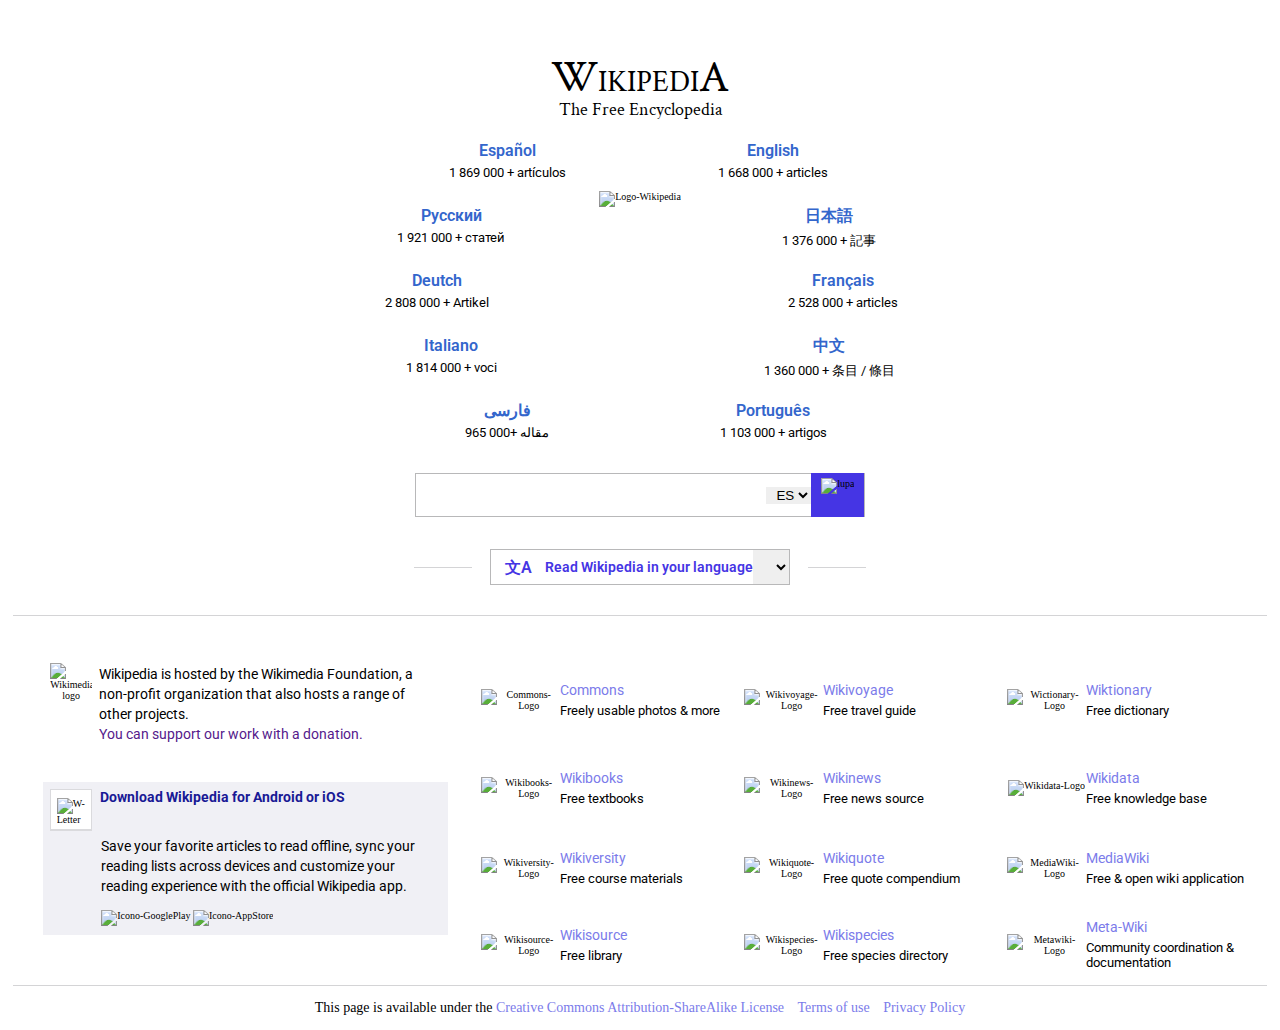
==== commit e0b30c55: "Retiradas las cuadrículas Grid, aplicados estilos a la lista de idiomas, aplicado estilo de color de" ====
--- a/index.html
+++ b/index.html
@@ -9,6 +9,9 @@
     <link rel="preconnect" href="https://fonts.googleapis.com">
     <link rel="preconnect" href="https://fonts.gstatic.com" crossorigin>
     <link href="https://fonts.googleapis.com/css2?family=Crimson+Text:wght@400;600;700&family=Oswald:wght@300;500;700&display=swap" rel="stylesheet">
+    <link rel="preconnect" href="https://fonts.googleapis.com">
+    <link rel="preconnect" href="https://fonts.gstatic.com" crossorigin>
+    <link href="https://fonts.googleapis.com/css2?family=Noto+Sans+JP:wght@300;500;600;700&family=Roboto:wght@300;400;500&display=swap" rel="stylesheet">
 </head>
 <body>
     <header>
@@ -22,56 +25,66 @@
         <section>
 
             <div class="grid-container">
-                <div class="grid-item1">1</div>
-                <div class="grid-item2">
+                <div class="grid-item1"></div>
+                <div class="GridItem grid-item2">
                     <p>Español</p>
-                </div>
-                <div class="grid-item3">
-                    <p>Inglés</p>
-                </div>
-        
-                <div class="grid-item4">4</div>
-                <div class="grid-item5">5</div>
-                <div class="grid-item6">
-                    <p>Ruso</p>
+                    <p>1 869 000 + artículos</p>
+                </div>
+                <div class="GridItem grid-item3">
+                    <p>English</p>
+                    <p>1 668 000 + articles</p>
+                </div>
+        
+                <div class="grid-item4"></div>
+                <div class="grid-item5"></div>
+                <div class="GridItem grid-item6">
+                    <p>Русский</p>
+                    <p>1 921 000 + статей</p>
                 </div>
                 
                 <div class="grid-item7">
                     <img src="https://upload.wikimedia.org/wikipedia/commons/d/de/Wikipedia_Logo_1.0.png" alt="Logo-Wikipedia" />
                 </div>
         
-                <div class="grid-item8">
-                    <p>Chino</p>
-                </div>
-                <div class="grid-item9">9</div>
-                <div class="grid-item10">10</div>
-        
-                <div class="grid-item11">
-                    <p>Alemán</p>
-                </div>
-                
-                <div class="grid-item12">
-                    <p>Francés</p>
-                </div>
-                <div class="grid-item13">13</div>
-        
-                <div class="grid-item14">14</div>
-                <div class="grid-item15">
+                <div class="GridItem grid-item8">
+                    <p>日本語</p>
+                    <p>1 376 000 + 記事</p>
+                </div>
+                <div class="grid-item9"></div>
+                <div class="grid-item10"></div>
+        
+                <div class="GridItem grid-item11">
+                    <p>Deutch</p>
+                    <p>2 808 000 + Artikel</p>
+                </div>
+                
+                <div class="GridItem grid-item12">
+                    <p>Français</p>
+                    <p>2 528 000 + articles</p>
+                </div>
+                <div class="grid-item13"></div>
+        
+                <div class="grid-item14"></div>
+                <div class="GridItem grid-item15">
                     <p>Italiano</p>
-                </div>
-                <div class="grid-item16">
-                    <p>Japonés</p>
-                </div>
-                <div class="grid-item17">17</div>
-        
-                <div class="grid-item18">18</div>
-                <div class="grid-item19">
-                    <p>Arabe</p>
-                </div>
-                <div class="grid-item20">
-                    <p>Portugues</p>
-                </div>
-                <div class="grid-item21">21</div>
+                    <p>1 814 000 + voci</p>
+                </div>
+                <div class="GridItem grid-item16">
+                    <p>中文</p>
+                    <p>1 360 000 + 条目 / 條目</p>
+                </div>
+                <div class="grid-item17"></div>
+        
+                <div class="grid-item18"></div>
+                <div class="GridItem grid-item19">
+                    <p>فارسی</p>
+                    <p>965 000+ مقاله </p>
+                </div>
+                <div class="GridItem grid-item20">
+                    <p>Português</p>
+                    <p>1 103 000 + artigos</p>
+                </div>
+                <div class="grid-item21"></div>
                 
               </div>
 
@@ -102,38 +115,48 @@
                 </div>-->
             </div>
             
-            <div class="Second-list-container">
-                <div class="Message-lang">
-                    <p>Read Wikipedia in your language</p>
-                </div>
-                <select name="languages-down" id="lang2" placeholder="Leer Wikipedia en tu idioma">
-                    <option value=""></option>
-                    <option value="ingles">Inglés</option>
-                    <option value="chino">Chino</option>
-                    <option value="espanol">Español</option>
-                    <option value="italiano">Italiano</option>
-                    <option value="arabe">Arabe</option>
-                    <option value="ruso">Ruso</option>
-                    <option value="aleman">Alemán</option>
-                    <option value="frances">Francés</option>
-                    <option value="japones">Japonés</option>
-                    <option value="portugues">Portugués</option>
-                </select>
+            <div class="SecInput">
+                <div class="line1"></div>
+                <div class="Second-list-container">
+                    <div class="Message-lang">
+                        <div class="Letters"><span class="Letter1">文</span><span class="Letter2">A</span></div><p>Read Wikipedia in your language</p>
+                    </div>
+                    <select name="languages-down" id="lang2" placeholder="Leer Wikipedia en tu idioma">
+                        <option value=""></option>
+                        <option value="ingles">Inglés</option>
+                        <option value="chino">Chino</option>
+                        <option value="espanol">Español</option>
+                        <option value="italiano">Italiano</option>
+                        <option value="arabe">Arabe</option>
+                        <option value="ruso">Ruso</option>
+                        <option value="aleman">Alemán</option>
+                        <option value="frances">Francés</option>
+                        <option value="japones">Japonés</option>
+                        <option value="portugues">Portugués</option>
+                    </select>
+                </div>
+                <div class="line2"></div>
+                
             </div>
         </section>
 
         <section>
             <div class="FooterUp">
                 <div class="legends">
+                    <div class="c0"></div>
+
                     <div class="legend-up">
 
                         <img src="https://upload.wikimedia.org/wikipedia/commons/thumb/8/8b/Wikimedia-logo_black.svg/512px-Wikimedia-logo_black.svg.png" alt="Wikimedia-logo">
                         
-                        <p>Wikipedia is hosted by the Wikimedia Foundation, a non-profit organization that also hosts a range of other projects.</p>
-                        <p><a href="">You can support our work with a donation.</a></p>
-                        
+                        <div class="Par-Lup">
+                            <p class="FirstPar-LUp">Wikipedia is hosted by the Wikimedia Foundation, a non-profit organization that also hosts a range of other projects.</p>
+                            <p><a href="">You can support our work with a donation.</a></p>
+                        </div>
                     </div>
-                    <div class="GridUtilities">
+
+                    <!--<div class="GridUtilities">-->
+                        <div class="c1"></div>
                         <div class="item item-1">
                             <div class="LogUtil">
                                 <img src="https://upload.wikimedia.org/wikipedia/commons/4/4a/Commons-logo.svg" alt="Commons-Logo">
@@ -161,6 +184,8 @@
                                 <p>Free dictionary</p>
                             </div>
                         </div>
+
+                        <div class="c2"></div>
                         <div class="item item-4">
                             <div class="LogUtil">
                                 <img src="https://upload.wikimedia.org/wikipedia/commons/thumb/f/fa/Wikibooks-logo.svg/1200px-Wikibooks-logo.svg.png" alt="Wikibooks-Logo">
@@ -189,6 +214,8 @@
                                 <p>Free knowledge base</p>
                             </div>
                         </div>
+
+                        <div class="c3"></div>
                         <div class="item item-7">
                             <div class="LogUtil">
                                 <img src="https://upload.wikimedia.org/wikipedia/commons/thumb/0/0b/Wikiversity_logo_2017.svg/1200px-Wikiversity_logo_2017.svg.png" alt="Wikiversity-Logo">
@@ -217,6 +244,8 @@
                                 <p>Free & open wiki application</p>
                             </div>
                         </div> <!-- cada uno de los ítems del grid -->
+
+                        <div class="c4"></div>
                         <div class="item item-10">
                             <div class="LogUtil">
                                 <img src="https://upload.wikimedia.org/wikipedia/commons/thumb/4/4c/Wikisource-logo.svg/1200px-Wikisource-logo.svg.png" alt="Wikisource-Logo">
@@ -244,21 +273,26 @@
                                 <p>Community coordination & documentation</p>
                             </div>
                         </div>
-                    </div>
+                    <!--</div>-->
+                    
+                    <div class="c5"></div>
                     <div class="legend-down">
-                        <div class="LogWiki">
-                            <img src="https://upload.wikimedia.org/wikipedia/commons/thumb/a/a9/W_letter.svg/135px-W_letter.svg.png" alt="W-Letter">
-                        </div>
-                        <p class="LegDnParr1">Download Wikipedia for Android or iOS</p>
-                        <p class="LegDnParr2">Save your favorite articles to read offline, sync your reading lists across devices and customize your reading experience with the official Wikipedia app.</p>
+                        <div class="LegDn-title">
+                            <div class="LogWiki">
+                                <img src="https://upload.wikimedia.org/wikipedia/commons/thumb/a/a9/W_letter.svg/135px-W_letter.svg.png" alt="W-Letter">
+                            </div>
+                            <span class="LegDnParr1">Download Wikipedia for Android or iOS</span>
+                            <!--<p class="LegDnParr1">Download Wikipedia for Android or iOS</p>-->
+                        </div>    
+                            <p class="LegDnParr2">Save your favorite articles to read offline, sync your reading lists across devices and customize your reading experience with the official Wikipedia app.</p>
+                            
+                            <div class="PlayStore">
+                                <img src="https://www.rdsdelivery.com/wp-content/uploads/2016/11/get-it-on-google-play-icon-logo-e1486678715107-300x105.png.webp"
+                                alt="Icono-GooglePlay" />
+                                <img src="https://w7.pngwing.com/pngs/506/939/png-transparent-app-store-logo-iphone-app-store-get-started-now-button-electronics-text-telephone-call.png"
+                                alt="Icono-AppStore" />
+                            </div>
                         
-                        <div class="PlayStore">
-                            <img src="https://www.rdsdelivery.com/wp-content/uploads/2016/11/get-it-on-google-play-icon-logo-e1486678715107-300x105.png.webp"
-                            alt="Icono-GooglePlay" />
-                            <img src="https://w7.pngwing.com/pngs/506/939/png-transparent-app-store-logo-iphone-app-store-get-started-now-button-electronics-text-telephone-call.png"
-                            alt="Icono-AppStore" />
-                        </div>
-        
                     </div>
                 </div>
             </div>
--- a/style.css
+++ b/style.css
@@ -8,214 +8,258 @@
 }
 
 header {
-    width: 100vw;
-    
-    text-align: center;
+  width: 100vw;
+  
+  text-align: center;
 }
 header div {
-    margin: 0 auto;
-    margin-top: 4.8rem;
+  margin: 0 auto;
+  margin-top: 4.8rem;
 }
 header div .Title {
-  height: 45px;
-  
+height: 45px;
+
 }
 header div .Subtitle {
-  margin-top: 5px;
+margin-top: 5px;
 } 
 .Title span {
-    font-size: 4.5rem;
+  font-size: 4.5rem;
 }
 .Title {
-    /*font-family: Linux Libertine,Hoefler Text,Georgia,Times New Roman,Times,serif;*/
-    font-family: 'Crimson Text', serif;
-    font-size: 3rem;
+  /*font-family: Linux Libertine,Hoefler Text,Georgia,Times New Roman,Times,serif;*/
+  font-family: 'Crimson Text', serif;
+  font-size: 3rem;
 }
 .Subtitle {
-    font-size: 1.8rem;
-    font-family: 'Crimson Text', serif;
+  font-size: 1.8rem;
+  font-family: 'Crimson Text', serif;
 }
 main {
-  width: 100vw;    
-  text-align: center;
+width: 100vw;    
+text-align: center;
 }
 
 .grid-container {
-    display: grid;
-    justify-content: center;
-    grid-template-rows: repeat(5,45px);
-    grid-template-columns: repeat(41,12px);
-    grid-row-gap: 20px;
-    grid-column-gap: 2px;
-    grid-template-areas:
-    "area1 . . . . . area2 area2 area2 area2 area2 area2 area2 area2 area2 area2 . . . . . . . . . area3 area3 area3 area3 area3 area3 area3 area3 area3 area3 . . . . . area4"
-    "area5 . area6 area6 area6 area6 area6 area6 area6 area6 area6 area6 . area7 area7 area7 area7 area7 area7 area7 area7 area7 area7 area7 area7 area7 area7 area7 . area8 area8 area8 area8 area8 area8 area8 area8 area8 area8 . area9"
-    "area10 area11 area11 area11 area11 area11 area11 area11 area11 area11 area11 . . area7 area7 area7 area7 area7 area7 area7 area7 area7 area7 area7 area7 area7 area7 area7 . . area12 area12 area12 area12 area12 area12 area12 area12 area12 area12 area13"
-    "area14 . area15 area15 area15 area15 area15 area15 area15 area15 area15 area15 . area7 area7 area7 area7 area7 area7 area7 area7 area7 area7 area7 area7 area7 area7 area7 . area16 area16 area16 area16 area16 area16 area16 area16 area16 area16 . area17"
-    "area18 . . . . . area19 area19 area19 area19 area19 area19 area19 area19 area19 area19 . . . . . . . . . area20 area20 area20 area20 area20 area20 area20 area20 area20 area20 . . . . . area21";
-    margin-top: 20px;
-  }
-
-  .grid-item1 {
-    background: aquamarine;
-    text-align: center;
-    border: black 2px solid;
-    grid-area: area1;
-    
-  }
-  
-  .grid-item2 {
-    background: aquamarine;
-    text-align: center;
-    border: black 2px solid;
-    grid-area: area2;
-  }
-  
-  .grid-item3 {
-    background: aquamarine;
-    text-align: center;
-    border: black 2px solid;
-    grid-area: area3;
-  }
-  .grid-item4 {
-    background: aquamarine;
-    text-align: center;
-    border: black 2px solid;
-    grid-area: area4;
-  }
-  .grid-item5 {
-    background: aquamarine;
-    text-align: center;
-    border: black 2px solid;
-    grid-area: area5;
-  }
-  .grid-item6 {
-    background: aquamarine;
-    text-align: center;
-    border: black 2px solid;
-    grid-area: area6;
-  }
-  .grid-item7 {
-    background: aquamarine;
-    text-align: center;
-    border: black 2px solid;
-    grid-area: area7;
-   
-    height: 205px;
-    margin-top: -15px;
-  }
-  .grid-item7 img {
-    width: 100%;
-    height: 100%;
-  }
-  .grid-item8 {
-    background: aquamarine;
-    text-align: center;
-    border: black 2px solid;
-    grid-area: area8;
-  }
-  .grid-item9 {
-    background: aquamarine;
-    text-align: center;
-    border: black 2px solid;
-    grid-area: area9;
-  }
-  .grid-item10 {
-    background: aquamarine;
-    text-align: center;
-    border: black 2px solid;
-    grid-area: area10;
-  }
-  
-  .grid-item11 {
-    background: aquamarine;
-    text-align: center;
-    border: black 2px solid;
-    grid-area: area11;
-  }
-  .grid-item12 {
-    background: aquamarine;
-    text-align: center;
-    border: black 2px solid;
-    grid-area: area12;
-  }
-  .grid-item13 {
-    background: aquamarine;
-    text-align: center;
-    border: black 2px solid;
-    grid-area: area13;
-  }
-  .grid-item14 {
-    background: aquamarine;
-    text-align: center;
-    border: black 2px solid;
-    grid-area: area14;
-  }
-  
-  .grid-item15 {
-    background: aquamarine;
-    text-align: center;
-    border: black 2px solid;
-    grid-area: area15;
-  }
-  .grid-item16 {
-    background: aquamarine;
-    text-align: center;
-    border: black 2px solid;
-    grid-area: area16;
-  }
-  .grid-item17 {
-    background: aquamarine;
-    text-align: center;
-    border: black 2px solid;
-    grid-area: area17;
-  }
-  .grid-item18 {
-    background: aquamarine;
-    text-align: center;
-    border: black 2px solid;
-    grid-area: area18;
-  }
-  
-  .grid-item19 {
-    background: aquamarine;
-    text-align: center;
-    border: black 2px solid;
-    grid-area: area19;
-  }
-  .grid-item20 {
-    background: aquamarine;
-    text-align: center;
-    border: black 2px solid;
-    grid-area: area20;
-  }
-  .grid-item21 {
-    background: aquamarine;
-    text-align: center;
-    border: black 2px solid;
-    grid-area: area21;
-  }
-
-  .main-list-container {
-    margin-top: 2.5rem;
-  }
-  /*
-  #lang2 {
-    margin-top: 3rem;
-  }*/
-
-  .main-list-container {
-    width: 45rem;
-    height: 4.4rem;
-    
-    display: flex;
-    margin: 0 auto;
-    margin-top: 2.7rem;
-    justify-content: center;
-    align-items: center;
-    border: #DCDCDC 1px solid;
-  }
-  
+  display: grid;
+  justify-content: center;
+  grid-template-rows: repeat(5,45px);
+  grid-template-columns: repeat(41,12px);
+  grid-row-gap: 20px;
+  grid-column-gap: 2px;
+  grid-template-areas:
+  "area1 . . . . . area2 area2 area2 area2 area2 area2 area2 area2 area2 area2 . . . . . . . . . area3 area3 area3 area3 area3 area3 area3 area3 area3 area3 . . . . . area4"
+  "area5 . area6 area6 area6 area6 area6 area6 area6 area6 area6 area6 . area7 area7 area7 area7 area7 area7 area7 area7 area7 area7 area7 area7 area7 area7 area7 . area8 area8 area8 area8 area8 area8 area8 area8 area8 area8 . area9"
+  "area10 area11 area11 area11 area11 area11 area11 area11 area11 area11 area11 . . area7 area7 area7 area7 area7 area7 area7 area7 area7 area7 area7 area7 area7 area7 area7 . . area12 area12 area12 area12 area12 area12 area12 area12 area12 area12 area13"
+  "area14 . area15 area15 area15 area15 area15 area15 area15 area15 area15 area15 . area7 area7 area7 area7 area7 area7 area7 area7 area7 area7 area7 area7 area7 area7 area7 . area16 area16 area16 area16 area16 area16 area16 area16 area16 area16 . area17"
+  "area18 . . . . . area19 area19 area19 area19 area19 area19 area19 area19 area19 area19 . . . . . . . . . area20 area20 area20 area20 area20 area20 area20 area20 area20 area20 . . . . . area21";
+  margin-top: 20px;
+}
+.GridItem {
+  text-align: center;
+  
+  cursor: pointer;
+  
+  font-family: 'Roboto', sans-serif;
+}
+.GridItem :nth-child(1) {
+  font-size: 16px;
+  color: #36c;
+  font-weight: 600;
+  
+}
+.GridItem :nth-child(2) {
+  font-size: 13px;
+  margin-top: 5px;
+}
+.GridItem:hover {
+  background-color: #D5D8DF;
+}
+.GridItem :nth-child(1):hover {
+  text-decoration: underline;
+}
+.grid-item1 {
+  /*
+  background: aquamarine;
+  text-align: center;
+  border: black 2px solid;*/
+  grid-area: area1;
+  
+}
+
+.grid-item2 {
+  /*
+  background: aquamarine;
+  text-align: center;
+  border: black 2px solid;*/
+  grid-area: area2;
+}
+
+.grid-item3 {
+  /*
+  background: aquamarine;
+  text-align: center;
+  border: black 2px solid;*/
+  grid-area: area3;
+}
+.grid-item4 {
+  /*
+  background: aquamarine;
+  text-align: center;
+  border: black 2px solid;*/
+  grid-area: area4;
+}
+.grid-item5 {
+  /*
+  background: aquamarine;
+  text-align: center;
+  border: black 2px solid;*/
+  grid-area: area5;
+}
+.grid-item6 {
+  /*
+  background: aquamarine;
+  text-align: center;
+  border: black 2px solid;*/
+  grid-area: area6;
+}
+.grid-item7 {
+  /*
+  background: aquamarine;
+  text-align: center;
+  border: black 2px solid;*/
+  grid-area: area7;
+ 
+  height: 205px;
+  margin-top: -15px;
+}
+.grid-item7 img {
+  width: 100%;
+  height: 100%;
+}
+.grid-item8 {
+  /*
+  background: aquamarine;
+  text-align: center;
+  border: black 2px solid;*/
+  grid-area: area8;
+}
+.grid-item9 {
+  /*
+  background: aquamarine;
+  text-align: center;
+  border: black 2px solid;*/
+  grid-area: area9;
+}
+.grid-item10 {
+  /*
+  background: aquamarine;
+  text-align: center;
+  border: black 2px solid;*/
+  grid-area: area10;
+}
+
+.grid-item11 {
+  /*
+  background: aquamarine;
+  text-align: center;
+  border: black 2px solid;*/
+  grid-area: area11;
+}
+.grid-item12 {
+  /*
+  background: aquamarine;
+  text-align: center;
+  border: black 2px solid;*/
+  grid-area: area12;
+}
+.grid-item13 {
+  /*
+  background: aquamarine;
+  text-align: center;
+  border: black 2px solid;*/
+  grid-area: area13;
+}
+.grid-item14 {
+  /*
+  background: aquamarine;
+  text-align: center;
+  border: black 2px solid;*/
+  grid-area: area14;
+}
+
+.grid-item15 {
+  /*
+  background: aquamarine;
+  text-align: center;
+  border: black 2px solid;*/
+  grid-area: area15;
+}
+.grid-item16 {
+  /*
+  background: aquamarine;
+  text-align: center;
+  border: black 2px solid;*/
+  grid-area: area16;
+}
+
+.grid-item17 {
+  /*
+  background: aquamarine;
+  text-align: center;
+  border: black 2px solid;*/
+  grid-area: area17;
+}
+.grid-item18 {
+  /*
+  background: aquamarine;
+  text-align: center;
+  border: black 2px solid;*/
+  grid-area: area18;
+}
+
+.grid-item19 {
+  /*
+  background: aquamarine;
+  text-align: center;
+  border: black 2px solid;*/
+  grid-area: area19;
+}
+.grid-item20 {
+  /*
+  background: aquamarine;
+  text-align: center;
+  border: black 2px solid;*/
+  grid-area: area20;
+}
+.grid-item21 {
+  /*
+  background: aquamarine;
+  text-align: center;
+  border: black 2px solid;*/
+  grid-area: area21;
+}
+
+.main-list-container {
+  margin-top: 2.5rem;
+}
+/*
+#lang2 {
+  margin-top: 3rem;
+}*/
+
+.main-list-container {
+  width: 45rem;
+  height: 4.4rem;
+  
+  display: flex;
+  margin: 0 auto;
+  margin-top: 2.7rem;
+  justify-content: center;
+  align-items: center;
+  border: #B8B8B9 1px solid;
+}
+
 .search {
   width: 5.4rem;
   height: 4.4rem;
@@ -225,19 +269,19 @@
 }
 /*.main-list-container .search .search-icon {*/
 .search img {
-  /*background-image: url('https://img.icons8.com/android/24/000000/search.png');
-  background-image: url('https://ebling.library.wisc.edu/wp-content/uploads/2019/03/whitesearchicon.png');
-  background-repeat: no-repeat;
-  background-position: center;
-  background-size: contain;
-  width: 5.6rem;
-  height: 1.8rem;*/
+/*background-image: url('https://img.icons8.com/android/24/000000/search.png');
+background-image: url('https://ebling.library.wisc.edu/wp-content/uploads/2019/03/whitesearchicon.png');
+background-repeat: no-repeat;
+background-position: center;
+background-size: contain;
+width: 5.6rem;
+height: 1.8rem;*/
   width: 65%;
   height: 65%;
   margin-top: 0.5rem;
-    
-}
-  
+  
+}
+
 .main-list-container input {
   width: 36rem;
   height: 4rem;
@@ -250,188 +294,453 @@
   padding-left: 6px;
   border: none;
 }
-
+.SecInput {
+  display: flex;
+  width: 100vw;
+  justify-content: center;
+}
+
+.line1 {
+  width: 5.8rem;
+  height: 0.8rem;
+  border-top: #D4D4D6 1px solid;
+  display: inline;
+  margin-top: 5rem;
+}
 .Second-list-container {
   width: 30rem;
   height: 3.6rem;
-  border: 1px solid #dfe1e5;
   display: flex;
   margin: 0 auto;
   margin-top: 3.2rem;
-  justify-content: center;
-  align-items: center;
-  border: #DCDCDC 1px solid;
-}
-.Message-lang {
-  width: 25rem;
-  height: 4rem;
+  /*justify-content: center;
+  align-items: center;*/
+  border: #B8B8B9 1px solid;
+
+  margin-left: 1.8rem;
+  margin-right: 1.8rem;
+}
+
+.line2 {
+  width: 5.8rem;
+  height: 0.8rem;
+  border-top: #D4D4D6 1px solid;
+  display: inline;
+  margin-top: 5rem;
+}
+
+
+.Second-list-container .Message-lang {
+  /*width: 25rem;*/
+  width: 88%;
+  height: 3.6rem;
   border: none;
   outline: none;
-  padding-left: 1rem;
-  margin-top: 2.4rem;
-}
-.Message-lang p {
-  font-size: 15px;
+  
+  /*margin-top: 2.4rem;*/
+  display: flex;
+  align-items: center;
+  
+}
+.Second-list-container .Message-lang p {
+  font-size: 14px;
   color: #4535E4;
-  font-weight: bold;
-}
+  font-weight: 600;
+  /*padding-left: 0.7rem;
+  margin-bottom: 0.8rem;*/
+  font-family: 'Roboto', sans-serif;
+  height: 3.6rem;
+  margin-top: 1.8rem;
+
+  display: inline;  
+}
+/*
+.Second-list-container .Message-lang p :nth-child(1){
+  margin-left: -1rem;
+}
+.Second-list-container .Message-lang p span{
+  
+  color: red;
+  margin-top: 30px;
+  
+}*/
+.Letters {
+  display: inline;
+  margin: 0 auto;
+  font-size: 16px;
+  color: #4535E4;
+  font-weight: 600;
+  /*padding-left: 0.7rem;
+  margin-bottom: 0.8rem;*/
+  font-family: 'Roboto', sans-serif;
+}
+/*
+.Letters .Letter2 {
+  margin-top: 15px;
+}
+*/
 .Second-list-container select {
-  width: 4.5rem;
-  padding-left: 6px;
-  border: none;
-  
+
+/*width: 4.5rem;*/
+width: 12%;
+padding-left: 6px;
+border: none;
+
 }
 
 .FooterUp {
-  width: 92%;
-  border: black 1px dotted;
-  margin: 0 auto;
-  margin-top: 3rem;
-}
+
+width: 100vw;
+margin-top: 3rem;
+}
+
+.legends {
+width: 98%;
+margin: 0 auto;
+/*border: black 1px dotted;*/
+border-top: #D4D4D6 1px solid;
+border-bottom: #D4D4D6 1px solid;
+
+display: grid;
+/*
+grid-template-columns: repeat(3,22rem);
+grid-template-rows: repeat(6,7.6rem);*/
+grid-template-columns: 1.33% repeat(3,32%);
+grid-template-rows: repeat(6,auto);
+justify-content: center;
+
+}
+
 .legend-up {
-  
-  margin: 0 auto;
-  display:inherit;
-  align-items: center;
-}
+/*width: 100%;*/
+text-align: center;
+grid-column-start: 2; /******** 1 *********/
+grid-column-end: 5; /********* 4 *********/
+grid-row-start: 1;
+
+margin-bottom: 3.2rem;
+/*
+position: relative;
+height: 180px;*/
+}
+/*
+.c0, .c1, .c2, .c3, .c4, .c5 {
+  background-color: lightskyblue;
+}
+*/
+.c0 {
+  margin-bottom: 3.2rem;
+}
+
 .legend-up img {
-  
+
+width: 42px;
+height: 42px;
+margin: 0 auto;
+margin-top: 1.8rem;
+margin-bottom: 1.8rem;  
+}
+
+.Par-Lup p {
+
+font-size: 13.5px;
+justify-content: center;
+font-family: 'Roboto', sans-serif;
+}
+
+.Par-Lup p a {
+text-decoration: none;
+}
+
+.item {
+/*background-color: #C9C7E2;
+border: black 1px solid;*/
+display: flex;
+align-items: center;
+}
+.item:hover {
+  background-color: #D5D8DF;
+  cursor: pointer;
+}
+
+.item :nth-child(1) {
+width: 30%;
+
+}
+.item :nth-child(1) img {
+width: 4.2rem;
+height: 4.2rem;
+/*margin-top: 13px;*/
+}
+.Utility {
+width: 70%;
+height: auto;
+margin-top: 1.2rem;
+margin-bottom: 1.2rem;
+}
+.item .Utility :nth-child(1) {
+font-size: 14px;
+width: 100%;
+text-align: left;
+/*padding-top: 22px;*/
+margin: auto 0;
+color: #7B7BEA;
+font-family: 'Roboto', sans-serif;
+margin-bottom: 5px;
+}
+.item .Utility :nth-child(2) {
+font-size: 13.4px;
+text-align: left;
+font-family: 'Roboto', sans-serif;
+}
+
+.c5 {
+  margin-top: 2rem;
+  margin-bottom: 5rem;
+}
+.legend-down {
+
+
+/*margin: 0 auto;
+border: black 1px dotted;*/
+
+grid-column-start: 2; /******** 1 ********/
+grid-column-end: 5; /******** 4 ********/
+grid-row-start: 6;
+background-color: #F0F0F5;
+
+margin-top: 2rem;
+margin-bottom: 5rem;
+/*  
+height: auto;
+position: relative;
+*/  
+}
+.legend-down .LegDn-title {
+margin-top: 0.7rem;
+justify-content: center;
+display: flex;
+}
+.legend-down .LegDn-title .LogWiki {
+/*display: inline-block;*/
+width: 2.5rem;
+height: 2.5rem;
+background-color: white;
+margin-right: 0.4rem;
+/*margin-top: 0.7rem;*/
+border-top: #DADADD 0.8px solid;
+border-left: #DADADD 0.8px solid;
+border-right: #DADADD 0.8px solid;
+border-bottom: #DADADD 2px solid;
+
+/*margin: 0 auto;*/
+
+}
+.legend-down .LegDn-title .LogWiki img {
+width: 85%;
+height: 65%;
+margin-top: 3.5px;
+}
+.legend-down .LegDn-title .LegDnParr1 {
+/*display: inline;*/
+color: #191995;
+font-weight: bold;
+font-size: 14px;
+margin-left: 0.4rem;
+cursor: pointer;
+/*margin-top: 17px;*/
+font-family: 'Roboto', sans-serif;
+margin-top: 5px;
+
+}
+.LegDnParr1:hover {
+  text-decoration: underline;
+}
+
+.LegDnParr2 {
+font-size: 14px;
+margin-top: 2.5rem;
+font-family: 'Roboto', sans-serif;
+justify-content: center;
+}
+.PlayStore {
+margin-top: 1.4rem;
+margin-bottom: 0.5rem;
+}
+.PlayStore :nth-child(1) {
+width: 12.4rem;
+height: 3.8rem;
+cursor: pointer;
+}
+.PlayStore :nth-child(2) {
+width: 11rem;
+height: 3.8rem;
+cursor: pointer;
+}
+
+footer {
+width: 100vw;
+text-align: center;
+}
+
+.FooterDown {
+
+
+margin-top: 1.4rem;
+margin-bottom: 1.4rem;
+}
+.FooterDown li {
+display: inline;
+list-style-position: upper-alpha;
+list-style-position: inside;
+font-size: 14px;
+  
+}
+
+.FooterDown li span {
+color: #7B7BEA;
+
+}
+.FooterDown li span:hover {
+  text-decoration: underline;
+  cursor: pointer;
+}
+.FooterDown :nth-child(2) {
+margin-left: 1rem;
+margin-right: 1rem;
+}
+
+@media (min-width: 900px) {
+.legends {
+  display: grid;
+  /*grid-template-rows: 8.6rem 8.6rem 8.6rem 10.5rem;*/
+  grid-template-rows: repeat(4, auto);
+  /*grid-template-columns: 35rem 23.3rem 23.3rem 23.3rem;*/
+  grid-template-columns:2.5% 32.28% 2.5% 20.88% 20.88% 20.88%; /********** 33.3% 22.21% 22.21% 22.21% 22.21% ***********/
+  
+  grid-gap: 1px;
+
+  /*padding-left: 2rem;*/ /*Retirado para pruebas*/
+}
+
+.c0 {
+  grid-column-start: 1;
+  grid-column-end: 2;
+  grid-row-start: 1;
+  grid-row-end: 3;
+} /*Nueva columna*/
+
+.legend-up {
+
+  /*text-align: center;
+  border: black 1px solid;*/               
+  grid-column-start: 2; /******** 1 *********/
+  grid-column-end: 3; /********2 *********/
+  grid-row-start: 1;
+  grid-row-end: 3;
+
+  /*grid-auto-rows: auto;*/     
+  /*margin-right: 1rem;*/ /*Retirado para pruebas*/       
+  height: auto;
+
+  display: flex;
+  /*align-items: center;*/
+}
+
+.legend-up, .item-1, .item-2, .item-3, .c0, .c1 {
+  margin-top: 4rem;
+}
+
+.legend-up img {
+
   width: 42px;
   height: 42px;
-  margin: 0 auto;
+  margin: 0.7rem 0.35rem 7.5rem 0.7rem;
+  
+}
+.Par-Lup {
+   
+  display: inline;
+  margin: 0.8rem 1.3rem 5.5rem 0.35rem;
+  text-align: left;
+}
+.Par-Lup p {
+  font-size: 13.5px;
+  line-height: 2rem;
+}
+
+.c5 {
+  grid-column-start: 1;
+  grid-column-end: 2;    
+  grid-row-start: 3;
+  grid-row-end: 6;
+}/*Nueva columna*/
+
+.legend-down {
+  
+  /*text-align: center;
+  border: black 1px solid;*/
+    
+  grid-column-start: 2; /********* 1 **********/
+  grid-column-end: 3; /********2 ***********/    
+  grid-row-start: 3;
+  grid-row-end: 6;
+
+  /*grid-auto-rows: auto;*/
+  height: auto;
+
+  margin-top: -5rem;
+  /*margin-right: 1rem;*/ /*Retirado para pruebas*/
+
+  
+  text-align: left;
+}
+.legend-down .LegDn-title {
+  justify-content: left;
+}
+.legend-down .LegDn-title .LogWiki {
+  width: 4.2rem;
+  height: 4.2rem;
+  margin-left: 0.7rem;
+  /*align-items: center;*/
+}
+.legend-down .LegDn-title .LogWiki img {
+  width: 70%;
+  height: 60%;
+  margin-top: 0.75rem;
+  margin-left: 0.55rem;
+}
+.legend-down .LegDn-title .LegDnParr1 {
+  margin-top: 0;
+}
+.LegDnParr2 {
+  margin-top: 0.5rem;
+  margin-right: 1.3rem;
+  line-height: 2rem;
+}
+.LegDnParr2, .PlayStore{
+  margin-left: 5.8rem;
+}
+.item-1 .Utility,
+.item-2 .Utility,
+.item-3 .Utility,
+.item-4 .Utility,
+.item-5 .Utility,
+.item-6 .Utility {
+  margin-top: 0;
+  margin-bottom: 0;
+}
+
+.item-7 .Utility,
+.item-8 .Utility,
+.item-9 .Utility {
   margin-top: 1.8rem;
-  margin-bottom: 1.8rem;  
-}
-
-.legend-up p {
-  
-  font-size: 13.5px;
-  justify-content: center;
-  
-}
-
-.legend-up p a {
-  text-decoration: none;
-}
-.GridUtilities {
-  display: grid;
-  grid-template-columns: repeat(3,22rem);
-  grid-template-rows: repeat(4,7.6rem);
-  justify-content: center;
-  margin-top: 3.2rem;
-}
-.item {
-  background-color: #C9C7E2;
-  border: black 1px solid;
-  display: flex;
-  align-items: center;
-}
-/*
-.item {
-  display: flex;
-}*/
-.item :nth-child(1) {
-  width: 30%;
-  
-}
-.item :nth-child(1) img {
-  width: 70%;
-  height: 70%;
-  /*margin-top: 13px;*/
-}
-.Utility {
-  width: 70%;
-  height: auto;
-}
-.item .Utility :nth-child(1) {
-  font-size: 14px;
-  width: 100%;
-  text-align: left;
-  /*padding-top: 22px;*/
-  margin: auto 0;
-  color: #7B7BEA;
-}
-.item .Utility :nth-child(2) {
-  font-size: 13.4px;
-  text-align: left;
-}
-
-.legend-down {
-  /*width: 92%;
-  margin: 0 auto;*/
-  border: black 1px dotted;
-  margin-top: 2rem;
-  margin-bottom: 5rem;
-  background-color: #F0F0F5;
-}
-.legend-down .LogWiki {
-  display: inline-block;
-  width: 2.5rem;
-  height: 2.5rem;
-  background-color: white;
-  margin-right: 0.4rem;
-  margin-top: 0.7rem;
-  border-top: #DADADD 0.8px solid;
-  border-left: #DADADD 0.8px solid;
-  border-right: #DADADD 0.8px solid;
-  border-bottom: #DADADD 2px solid;
-}
-.legend-down .LogWiki img {
-  width: 85%;
-  height: 65%;
-  margin-top: 3.5px;
-}
-.LegDnParr1 {
-  display: inline;
-  color: #191995;
-  font-weight: bold;
-  font-size: 14px;
-  margin-left: 0.4rem;
-  cursor: pointer;
-  margin-top: 17px;
-}
-.LegDnParr2 {
-  font-size: 14px;
-  margin-top: 2.5rem;
-}
-.PlayStore {
-  margin-top: 1.4rem;
-  margin-bottom: 0.5rem;
-}
-.PlayStore :nth-child(1) {
-  width: 12.4rem;
-  height: 3.8rem;
-  cursor: pointer;
-}
-.PlayStore :nth-child(2) {
-  width: 11rem;
-  height: 3.8rem;
-  cursor: pointer;
-}
-
-footer {
-  text-align: center;
-}
-
-.FooterDown {
-  
-  
+  margin-bottom: 1.8rem;
+}
+.item-10 .Utility,
+.item-11 .Utility,
+.item-12 .Utility {
   margin-top: 1.4rem;
   margin-bottom: 1.4rem;
 }
-.FooterDown li {
-  display: inline;
-  list-style-position: upper-alpha;
-  list-style-position: inside;
-  font-size: 14px;
-    
-}
-
-.FooterDown li span {
-  color: #7B7BEA;
-  
-}
-.FooterDown :nth-child(2) {
-  margin-left: 1rem;
-  margin-right: 1rem;
-}
+} 